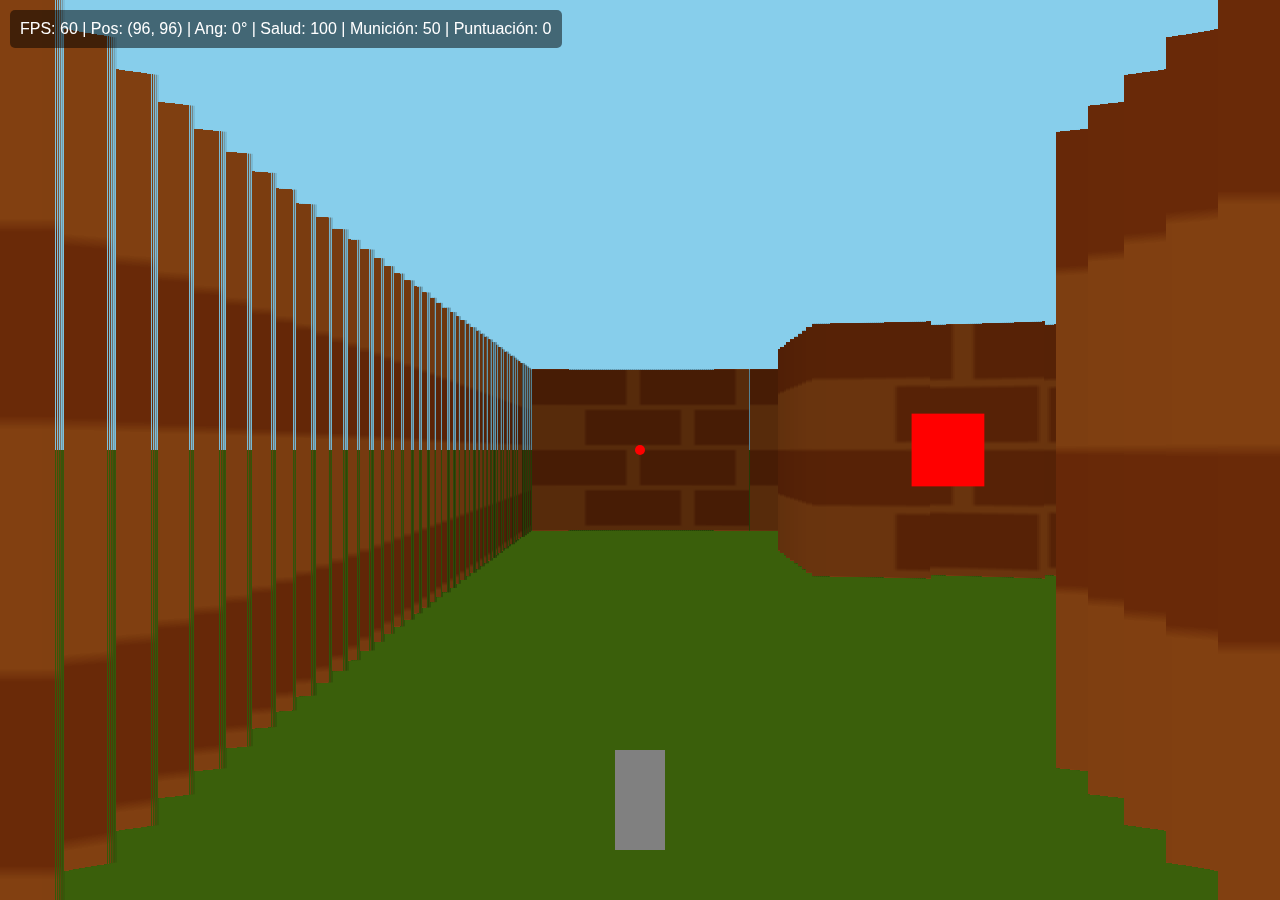
==== index.html @ cd4a2de1 "doom2.0" ====
<!DOCTYPE html>
<html>
<head>
    <title>Raycasting Demo Mejorado</title>
    <style>
        body, html {
            margin: 0;
            padding: 0;
            overflow: hidden;
            background: black;
            font-family: Arial, sans-serif;
        }
        canvas {
            display: block;
        }
        #stats {
            position: fixed;
            top: 10px;
            left: 10px;
            color: white;
            background: rgba(0,0,0,0.5);
            padding: 10px;
            border-radius: 5px;
        }
        #crosshair {
            position: fixed;
            top: 50%;
            left: 50%;
            transform: translate(-50%, -50%);
            width: 10px;
            height: 10px;
            background: red;
            border-radius: 50%;
            pointer-events: none;
        }
    </style>
</head>
<body>
    <canvas id="gameCanvas"></canvas>
    <div id="stats"></div>
    <div id="crosshair"></div>
    <script>
        const canvas = document.getElementById('gameCanvas');
        const ctx = canvas.getContext('2d');
        const stats = document.getElementById('stats');
        const crosshair = document.getElementById('crosshair');
        
        // Ajustar canvas al tamaño de la ventana
        function resizeCanvas() {
            canvas.width = window.innerWidth;
            canvas.height = window.innerHeight;
        }
        resizeCanvas();
        window.addEventListener('resize', resizeCanvas);

        // Mapa más grande y complejo
        const map = [
            [1,1,1,1,1,1,1,1],
            [1,0,0,0,0,0,0,1],
            [1,0,1,0,0,1,0,1],
            [1,0,1,1,0,1,0,1],
            [1,0,0,0,0,0,0,1],
            [1,0,1,0,1,1,0,1],
            [1,0,0,0,0,0,0,1],
            [1,1,1,1,1,1,1,1]
        ];
        
        const tileSize = 64;
        const textures = {
            wall: createWallTexture()
        };

        // Crear textura de pared procedural
        function createWallTexture() {
            const canvas = document.createElement('canvas');
            canvas.width = 64;
            canvas.height = 64;
            const ctx = canvas.getContext('2d');
            
            // Patrón de ladrillos
            ctx.fillStyle = '#8B4513';
            ctx.fillRect(0, 0, 64, 64);
            
            for(let y = 0; y < 64; y += 16) {
                for(let x = 0; x < 64; x += 32) {
                    ctx.fillStyle = '#722d09';
                    ctx.fillRect(x + (y % 32 ? 16 : 0), y, 28, 14);
                }
            }
            
            return canvas;
        }

        const player = {
            x: 96,
            y: 96,
            angle: 0,
            fov: Math.PI / 3,
            speed: 3,
            turnSpeed: 0.05,
            velocity: { x: 0, y: 0 },
            friction: 0.8,
            health: 100,
            ammo: 50,
            score: 0,
            isShooting: false,
            shootTime: 0
        };

        const keys = {
            w: false,
            s: false,
            a: false,
            d: false
        };

        // Enemigos
        const enemies = [
            { x: 300, y: 300, health: 100, speed: 1.5 },
            { x: 500, y: 200, health: 100, speed: 1.5 },
            { x: 400, y: 400, health: 100, speed: 1.5 }
        ];

        function checkCollision(x, y) {
            const mapX = Math.floor(x / tileSize);
            const mapY = Math.floor(y / tileSize);
            return map[mapY] && map[mapY][mapX] === 1;
        }

        function movePlayer() {
            // Calcular movimiento basado en entrada
            if (keys.w) {
                player.velocity.x += Math.cos(player.angle) * player.speed * 0.1;
                player.velocity.y += Math.sin(player.angle) * player.speed * 0.1;
            }
            if (keys.s) {
                player.velocity.x -= Math.cos(player.angle) * player.speed * 0.1;
                player.velocity.y -= Math.sin(player.angle) * player.speed * 0.1;
            }
            if (keys.a) player.angle -= player.turnSpeed;
            if (keys.d) player.angle += player.turnSpeed;

            // Aplicar fricción
            player.velocity.x *= player.friction;
            player.velocity.y *= player.friction;

            // Comprobar colisiones y actualizar posición
            const newX = player.x + player.velocity.x;
            const newY = player.y + player.velocity.y;

            if (!checkCollision(newX, player.y)) player.x = newX;
            if (!checkCollision(player.x, newY)) player.y = newY;
        }

        function moveEnemies() {
            enemies.forEach(enemy => {
                if (enemy.health > 0) {
                    const dx = player.x - enemy.x;
                    const dy = player.y - enemy.y;
                    const distance = Math.sqrt(dx * dx + dy * dy);

                    if (distance > 50) {
                        enemy.x += (dx / distance) * enemy.speed;
                        enemy.y += (dy / distance) * enemy.speed;
                    } else {
                        // Daño al jugador si el enemigo está cerca
                        player.health -= 0.1;
                    }
                }
            });
        }

        function shoot() {
            if (player.ammo <= 0) return;
            player.ammo--;
            player.isShooting = true;
            player.shootTime = performance.now();

            // Verificar si el disparo golpea a un enemigo
            enemies.forEach(enemy => {
                if (enemy.health > 0) {
                    const dx = enemy.x - player.x;
                    const dy = enemy.y - player.y;
                    const distance = Math.sqrt(dx * dx + dy * dy);
                    const angleToEnemy = Math.atan2(dy, dx);

                    if (distance < 200 && Math.abs(angleToEnemy - player.angle) < 0.2) {
                        enemy.health -= 25;
                        if (enemy.health <= 0) {
                            player.score += 100;
                        }
                    }
                }
            });
        }

        function render3D() {
            const screenWidth = canvas.width;
            const screenHeight = canvas.height;
            const rayCount = Math.floor(screenWidth / 2); // Reducir rayos para mejor rendimiento
            const rayWidth = screenWidth / rayCount;
            const rayAngleIncrement = player.fov / rayCount;

            // Dibujar cielo y suelo
            ctx.fillStyle = '#87CEEB'; // Cielo
            ctx.fillRect(0, 0, screenWidth, screenHeight / 2);
            ctx.fillStyle = '#3A5F0B'; // Suelo
            ctx.fillRect(0, screenHeight / 2, screenWidth, screenHeight / 2);

            for (let i = 0; i < rayCount; i++) {
                const rayAngle = player.angle - player.fov / 2 + i * rayAngleIncrement;
                
                // Optimizar cálculos de raycast
                const sin = Math.sin(rayAngle);
                const cos = Math.cos(rayAngle);
                
                let distanceToWall = 0;
                let hitWall = false;
                let textureX = 0;

                while (!hitWall && distanceToWall < 20) {
                    distanceToWall += 0.1;
                    
                    const testX = player.x + cos * distanceToWall * tileSize;
                    const testY = player.y + sin * distanceToWall * tileSize;
                    
                    const mapX = Math.floor(testX / tileSize);
                    const mapY = Math.floor(testY / tileSize);

                    if (map[mapY] && map[mapY][mapX] === 1) {
                        hitWall = true;
                        // Calcular coordenada X de la textura
                        const blockX = testX % tileSize;
                        const blockY = testY % tileSize;
                        textureX = (Math.abs(sin) > Math.abs(cos)) ? blockX : blockY;
                    }
                }

                const fisheyeCorrection = Math.cos(rayAngle - player.angle);
                const wallDistance = distanceToWall * fisheyeCorrection;
                const wallHeight = (screenHeight / wallDistance) / 2;
                
                const wallTop = Math.max(0, (screenHeight / 2) - wallHeight);
                const wallBottom = Math.min(screenHeight, (screenHeight / 2) + wallHeight);

                // Dibujar columna de pared con textura
                ctx.drawImage(
                    textures.wall,
                    textureX,
                    0,
                    1,
                    64,
                    i * rayWidth,
                    wallTop,
                    rayWidth + 1,
                    wallBottom - wallTop
                );

                // Añadir sombreado basado en distancia
                ctx.fillStyle = `rgba(0,0,0,${Math.min(1, wallDistance/15)})`;
                ctx.fillRect(i * rayWidth, wallTop, rayWidth + 1, wallBottom - wallTop);
            }
        }

        function renderEnemies() {
            enemies.forEach(enemy => {
                if (enemy.health > 0) {
                    const dx = enemy.x - player.x;
                    const dy = enemy.y - player.y;
                    const distance = Math.sqrt(dx * dx + dy * dy);
                    const angleToEnemy = Math.atan2(dy, dx);

                    if (distance < 500 && Math.abs(angleToEnemy - player.angle) < player.fov / 2) {
                        const screenX = (angleToEnemy - player.angle + player.fov / 2) * (canvas.width / player.fov);
                        const size = (500 / distance) * 50;
                        ctx.fillStyle = 'red';
                        ctx.fillRect(screenX - size / 2, canvas.height / 2 - size / 2, size, size);
                    }
                }
            });
        }

        function renderWeapon() {
            if (player.isShooting) {
                const timeSinceShoot = performance.now() - player.shootTime;
                if (timeSinceShoot < 100) {
                    ctx.fillStyle = 'yellow';
                    ctx.fillRect(canvas.width / 2 - 25, canvas.height - 150, 50, 100);
                } else {
                    player.isShooting = false;
                }
            } else {
                ctx.fillStyle = 'gray';
                ctx.fillRect(canvas.width / 2 - 25, canvas.height - 150, 50, 100);
            }
        }

        let lastTime = performance.now();
        let fps = 0;

        function gameLoop(currentTime) {
            // Calcular FPS
            const deltaTime = currentTime - lastTime;
            fps = Math.round(1000 / deltaTime);
            lastTime = currentTime;

            ctx.clearRect(0, 0, canvas.width, canvas.height);
            
            movePlayer();
            moveEnemies();
            render3D();
            renderEnemies();
            renderWeapon();
            
            // Actualizar estadísticas
            stats.textContent = `FPS: ${fps} | Pos: (${Math.round(player.x)}, ${Math.round(player.y)}) | Ang: ${Math.round(player.angle * 180 / Math.PI)}° | Salud: ${Math.round(player.health)} | Munición: ${player.ammo} | Puntuación: ${player.score}`;
            
            requestAnimationFrame(gameLoop);
        }

        // Manejo de controles
        document.addEventListener('keydown', (e) => keys[e.key.toLowerCase()] = true);
        document.addEventListener('keyup', (e) => keys[e.key.toLowerCase()] = false);

        // Control del mouse para girar
        canvas.addEventListener('mousemove', (e) => {
            if (document.pointerLockElement === canvas) {
                player.angle += e.movementX * 0.002;
            }
        });

        // Bloquear el puntero al hacer clic
        canvas.addEventListener('click', () => {
            canvas.requestPointerLock();
            shoot();
        });

        gameLoop(performance.now());
    </script>
</body>
</html>
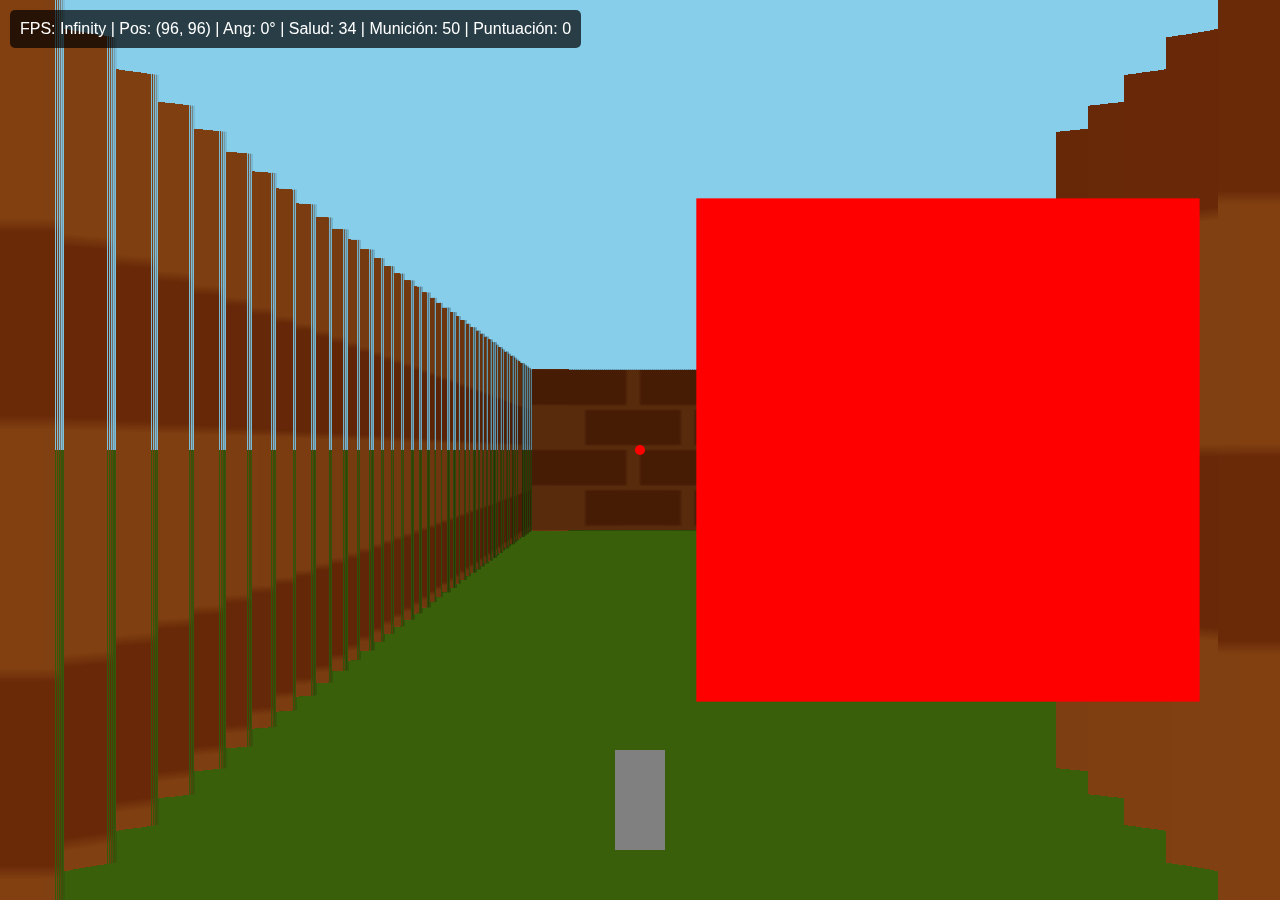
==== commit 72623b23: "doom 5.0" ====
--- a/index.html
+++ b/index.html
@@ -1,341 +1,24 @@
 <!DOCTYPE html>
-<html>
+<html lang="en">
 <head>
-    <title>Raycasting Demo Mejorado</title>
-    <style>
-        body, html {
-            margin: 0;
-            padding: 0;
-            overflow: hidden;
-            background: black;
-            font-family: Arial, sans-serif;
-        }
-        canvas {
-            display: block;
-        }
-        #stats {
-            position: fixed;
-            top: 10px;
-            left: 10px;
-            color: white;
-            background: rgba(0,0,0,0.5);
-            padding: 10px;
-            border-radius: 5px;
-        }
-        #crosshair {
-            position: fixed;
-            top: 50%;
-            left: 50%;
-            transform: translate(-50%, -50%);
-            width: 10px;
-            height: 10px;
-            background: red;
-            border-radius: 50%;
-            pointer-events: none;
-        }
-    </style>
+    <meta charset="UTF-8">
+    <meta name="viewport" content="width=device-width, initial-scale=1.0">
+    <title>Raycasting Game</title>
+    <link rel="stylesheet" href="styles.css">
 </head>
 <body>
     <canvas id="gameCanvas"></canvas>
     <div id="stats"></div>
     <div id="crosshair"></div>
-    <script>
-        const canvas = document.getElementById('gameCanvas');
-        const ctx = canvas.getContext('2d');
-        const stats = document.getElementById('stats');
-        const crosshair = document.getElementById('crosshair');
-        
-        // Ajustar canvas al tamaño de la ventana
-        function resizeCanvas() {
-            canvas.width = window.innerWidth;
-            canvas.height = window.innerHeight;
-        }
-        resizeCanvas();
-        window.addEventListener('resize', resizeCanvas);
-
-        // Mapa más grande y complejo
-        const map = [
-            [1,1,1,1,1,1,1,1],
-            [1,0,0,0,0,0,0,1],
-            [1,0,1,0,0,1,0,1],
-            [1,0,1,1,0,1,0,1],
-            [1,0,0,0,0,0,0,1],
-            [1,0,1,0,1,1,0,1],
-            [1,0,0,0,0,0,0,1],
-            [1,1,1,1,1,1,1,1]
-        ];
-        
-        const tileSize = 64;
-        const textures = {
-            wall: createWallTexture()
-        };
-
-        // Crear textura de pared procedural
-        function createWallTexture() {
-            const canvas = document.createElement('canvas');
-            canvas.width = 64;
-            canvas.height = 64;
-            const ctx = canvas.getContext('2d');
-            
-            // Patrón de ladrillos
-            ctx.fillStyle = '#8B4513';
-            ctx.fillRect(0, 0, 64, 64);
-            
-            for(let y = 0; y < 64; y += 16) {
-                for(let x = 0; x < 64; x += 32) {
-                    ctx.fillStyle = '#722d09';
-                    ctx.fillRect(x + (y % 32 ? 16 : 0), y, 28, 14);
-                }
-            }
-            
-            return canvas;
-        }
-
-        const player = {
-            x: 96,
-            y: 96,
-            angle: 0,
-            fov: Math.PI / 3,
-            speed: 3,
-            turnSpeed: 0.05,
-            velocity: { x: 0, y: 0 },
-            friction: 0.8,
-            health: 100,
-            ammo: 50,
-            score: 0,
-            isShooting: false,
-            shootTime: 0
-        };
-
-        const keys = {
-            w: false,
-            s: false,
-            a: false,
-            d: false
-        };
-
-        // Enemigos
-        const enemies = [
-            { x: 300, y: 300, health: 100, speed: 1.5 },
-            { x: 500, y: 200, health: 100, speed: 1.5 },
-            { x: 400, y: 400, health: 100, speed: 1.5 }
-        ];
-
-        function checkCollision(x, y) {
-            const mapX = Math.floor(x / tileSize);
-            const mapY = Math.floor(y / tileSize);
-            return map[mapY] && map[mapY][mapX] === 1;
-        }
-
-        function movePlayer() {
-            // Calcular movimiento basado en entrada
-            if (keys.w) {
-                player.velocity.x += Math.cos(player.angle) * player.speed * 0.1;
-                player.velocity.y += Math.sin(player.angle) * player.speed * 0.1;
-            }
-            if (keys.s) {
-                player.velocity.x -= Math.cos(player.angle) * player.speed * 0.1;
-                player.velocity.y -= Math.sin(player.angle) * player.speed * 0.1;
-            }
-            if (keys.a) player.angle -= player.turnSpeed;
-            if (keys.d) player.angle += player.turnSpeed;
-
-            // Aplicar fricción
-            player.velocity.x *= player.friction;
-            player.velocity.y *= player.friction;
-
-            // Comprobar colisiones y actualizar posición
-            const newX = player.x + player.velocity.x;
-            const newY = player.y + player.velocity.y;
-
-            if (!checkCollision(newX, player.y)) player.x = newX;
-            if (!checkCollision(player.x, newY)) player.y = newY;
-        }
-
-        function moveEnemies() {
-            enemies.forEach(enemy => {
-                if (enemy.health > 0) {
-                    const dx = player.x - enemy.x;
-                    const dy = player.y - enemy.y;
-                    const distance = Math.sqrt(dx * dx + dy * dy);
-
-                    if (distance > 50) {
-                        enemy.x += (dx / distance) * enemy.speed;
-                        enemy.y += (dy / distance) * enemy.speed;
-                    } else {
-                        // Daño al jugador si el enemigo está cerca
-                        player.health -= 0.1;
-                    }
-                }
-            });
-        }
-
-        function shoot() {
-            if (player.ammo <= 0) return;
-            player.ammo--;
-            player.isShooting = true;
-            player.shootTime = performance.now();
-
-            // Verificar si el disparo golpea a un enemigo
-            enemies.forEach(enemy => {
-                if (enemy.health > 0) {
-                    const dx = enemy.x - player.x;
-                    const dy = enemy.y - player.y;
-                    const distance = Math.sqrt(dx * dx + dy * dy);
-                    const angleToEnemy = Math.atan2(dy, dx);
-
-                    if (distance < 200 && Math.abs(angleToEnemy - player.angle) < 0.2) {
-                        enemy.health -= 25;
-                        if (enemy.health <= 0) {
-                            player.score += 100;
-                        }
-                    }
-                }
-            });
-        }
-
-        function render3D() {
-            const screenWidth = canvas.width;
-            const screenHeight = canvas.height;
-            const rayCount = Math.floor(screenWidth / 2); // Reducir rayos para mejor rendimiento
-            const rayWidth = screenWidth / rayCount;
-            const rayAngleIncrement = player.fov / rayCount;
-
-            // Dibujar cielo y suelo
-            ctx.fillStyle = '#87CEEB'; // Cielo
-            ctx.fillRect(0, 0, screenWidth, screenHeight / 2);
-            ctx.fillStyle = '#3A5F0B'; // Suelo
-            ctx.fillRect(0, screenHeight / 2, screenWidth, screenHeight / 2);
-
-            for (let i = 0; i < rayCount; i++) {
-                const rayAngle = player.angle - player.fov / 2 + i * rayAngleIncrement;
-                
-                // Optimizar cálculos de raycast
-                const sin = Math.sin(rayAngle);
-                const cos = Math.cos(rayAngle);
-                
-                let distanceToWall = 0;
-                let hitWall = false;
-                let textureX = 0;
-
-                while (!hitWall && distanceToWall < 20) {
-                    distanceToWall += 0.1;
-                    
-                    const testX = player.x + cos * distanceToWall * tileSize;
-                    const testY = player.y + sin * distanceToWall * tileSize;
-                    
-                    const mapX = Math.floor(testX / tileSize);
-                    const mapY = Math.floor(testY / tileSize);
-
-                    if (map[mapY] && map[mapY][mapX] === 1) {
-                        hitWall = true;
-                        // Calcular coordenada X de la textura
-                        const blockX = testX % tileSize;
-                        const blockY = testY % tileSize;
-                        textureX = (Math.abs(sin) > Math.abs(cos)) ? blockX : blockY;
-                    }
-                }
-
-                const fisheyeCorrection = Math.cos(rayAngle - player.angle);
-                const wallDistance = distanceToWall * fisheyeCorrection;
-                const wallHeight = (screenHeight / wallDistance) / 2;
-                
-                const wallTop = Math.max(0, (screenHeight / 2) - wallHeight);
-                const wallBottom = Math.min(screenHeight, (screenHeight / 2) + wallHeight);
-
-                // Dibujar columna de pared con textura
-                ctx.drawImage(
-                    textures.wall,
-                    textureX,
-                    0,
-                    1,
-                    64,
-                    i * rayWidth,
-                    wallTop,
-                    rayWidth + 1,
-                    wallBottom - wallTop
-                );
-
-                // Añadir sombreado basado en distancia
-                ctx.fillStyle = `rgba(0,0,0,${Math.min(1, wallDistance/15)})`;
-                ctx.fillRect(i * rayWidth, wallTop, rayWidth + 1, wallBottom - wallTop);
-            }
-        }
-
-        function renderEnemies() {
-            enemies.forEach(enemy => {
-                if (enemy.health > 0) {
-                    const dx = enemy.x - player.x;
-                    const dy = enemy.y - player.y;
-                    const distance = Math.sqrt(dx * dx + dy * dy);
-                    const angleToEnemy = Math.atan2(dy, dx);
-
-                    if (distance < 500 && Math.abs(angleToEnemy - player.angle) < player.fov / 2) {
-                        const screenX = (angleToEnemy - player.angle + player.fov / 2) * (canvas.width / player.fov);
-                        const size = (500 / distance) * 50;
-                        ctx.fillStyle = 'red';
-                        ctx.fillRect(screenX - size / 2, canvas.height / 2 - size / 2, size, size);
-                    }
-                }
-            });
-        }
-
-        function renderWeapon() {
-            if (player.isShooting) {
-                const timeSinceShoot = performance.now() - player.shootTime;
-                if (timeSinceShoot < 100) {
-                    ctx.fillStyle = 'yellow';
-                    ctx.fillRect(canvas.width / 2 - 25, canvas.height - 150, 50, 100);
-                } else {
-                    player.isShooting = false;
-                }
-            } else {
-                ctx.fillStyle = 'gray';
-                ctx.fillRect(canvas.width / 2 - 25, canvas.height - 150, 50, 100);
-            }
-        }
-
-        let lastTime = performance.now();
-        let fps = 0;
-
-        function gameLoop(currentTime) {
-            // Calcular FPS
-            const deltaTime = currentTime - lastTime;
-            fps = Math.round(1000 / deltaTime);
-            lastTime = currentTime;
-
-            ctx.clearRect(0, 0, canvas.width, canvas.height);
-            
-            movePlayer();
-            moveEnemies();
-            render3D();
-            renderEnemies();
-            renderWeapon();
-            
-            // Actualizar estadísticas
-            stats.textContent = `FPS: ${fps} | Pos: (${Math.round(player.x)}, ${Math.round(player.y)}) | Ang: ${Math.round(player.angle * 180 / Math.PI)}° | Salud: ${Math.round(player.health)} | Munición: ${player.ammo} | Puntuación: ${player.score}`;
-            
-            requestAnimationFrame(gameLoop);
-        }
-
-        // Manejo de controles
-        document.addEventListener('keydown', (e) => keys[e.key.toLowerCase()] = true);
-        document.addEventListener('keyup', (e) => keys[e.key.toLowerCase()] = false);
-
-        // Control del mouse para girar
-        canvas.addEventListener('mousemove', (e) => {
-            if (document.pointerLockElement === canvas) {
-                player.angle += e.movementX * 0.002;
-            }
-        });
-
-        // Bloquear el puntero al hacer clic
-        canvas.addEventListener('click', () => {
-            canvas.requestPointerLock();
-            shoot();
-        });
-
-        gameLoop(performance.now());
-    </script>
+    <div id="mobileControls">
+        <button id="shootBtn">Shoot</button>
+        <div class="movement">
+            <button id="upBtn">↑</button>
+            <button id="leftBtn">←</button>
+            <button id="rightBtn">→</button>
+            <button id="downBtn">↓</button>
+        </div>
+    </div>
+    <script src="game.js"></script>
 </body>
 </html>--- a/styles.css
+++ b/styles.css
@@ -0,0 +1,99 @@
+body, html {
+    margin: 0;
+    padding: 0;
+    overflow: hidden;
+    background: black;
+    font-family: Arial, sans-serif;
+    width: 100vw;
+    height: 100vh;
+}
+
+canvas {
+    display: block;
+    width: 100vw;
+    height: 100vh;
+    touch-action: none;
+}
+
+#stats {
+    position: fixed;
+    top: 10px;
+    left: 10px;
+    color: white;
+    background: rgba(0, 0, 0, 0.7);
+    padding: 10px;
+    border-radius: 5px;
+    font-size: clamp(12px, 2vw, 16px);
+    z-index: 100;
+}
+
+#crosshair {
+    position: fixed;
+    top: 50%;
+    left: 50%;
+    transform: translate(-50%, -50%);
+    width: 10px;
+    height: 10px;
+    background: red;
+    border-radius: 50%;
+    pointer-events: none;
+    z-index: 99;
+}
+
+#mobileControls {
+    display: none;
+    position: fixed;
+    bottom: 20px;
+    left: 0;
+    right: 0;
+    padding: 10px;
+    z-index: 100;
+}
+
+.movement {
+    display: grid;
+    grid-template-columns: repeat(3, 60px);
+    grid-template-rows: repeat(2, 60px);
+    gap: 5px;
+    margin: 0 auto;
+    width: fit-content;
+}
+
+#shootBtn {
+    position: fixed;
+    right: 20px;
+    bottom: 20px;
+    width: 80px;
+    height: 80px;
+    border-radius: 50%;
+    background: rgba(255, 0, 0, 0.6);
+    border: none;
+    color: white;
+    font-weight: bold;
+}
+
+#upBtn { grid-column: 2; grid-row: 1; }
+#leftBtn { grid-column: 1; grid-row: 2; }
+#rightBtn { grid-column: 3; grid-row: 2; }
+#downBtn { grid-column: 2; grid-row: 2; }
+
+.movement button {
+    width: 100%;
+    height: 100%;
+    background: rgba(255, 255, 255, 0.3);
+    border: none;
+    border-radius: 10px;
+    color: white;
+    font-size: 24px;
+}
+
+@media (max-width: 768px) {
+    #mobileControls {
+        display: block;
+    }
+
+    #stats {
+        font-size: 12px;
+        max-width: 80%;
+    }
+}